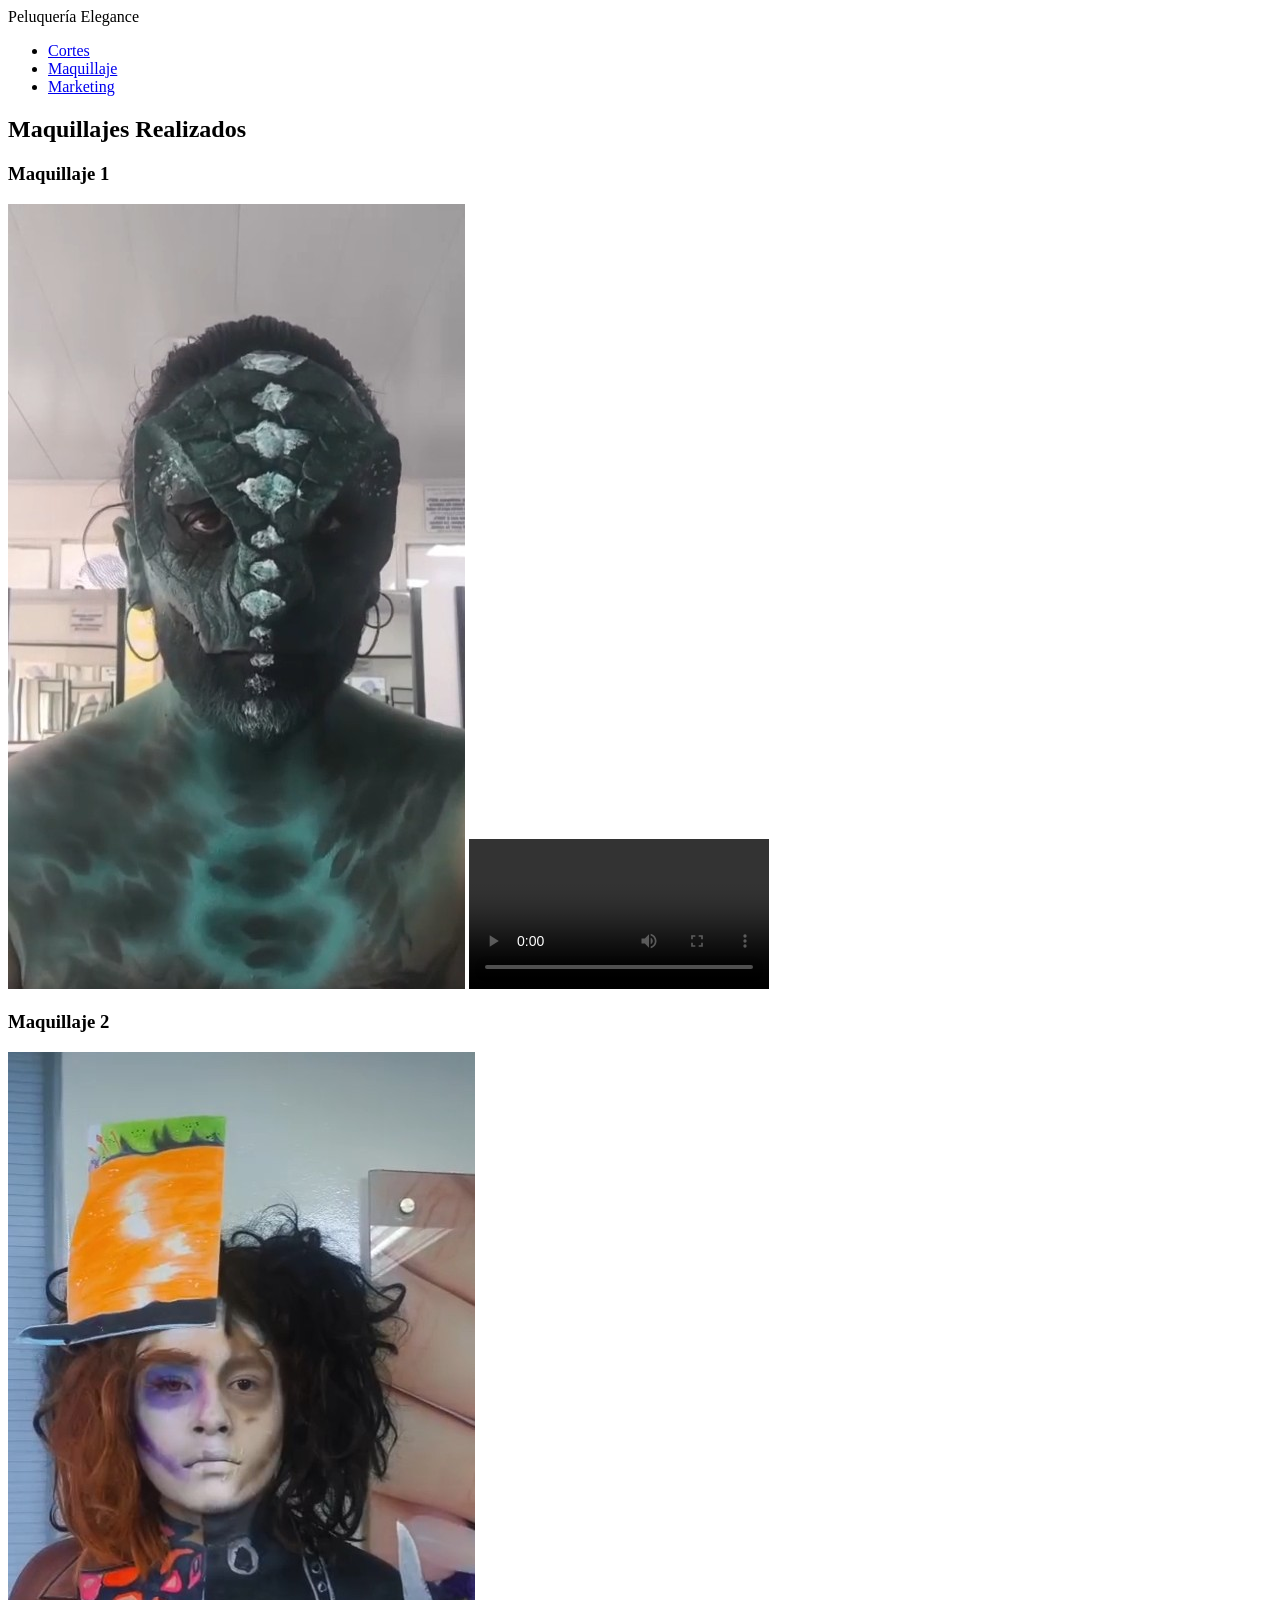
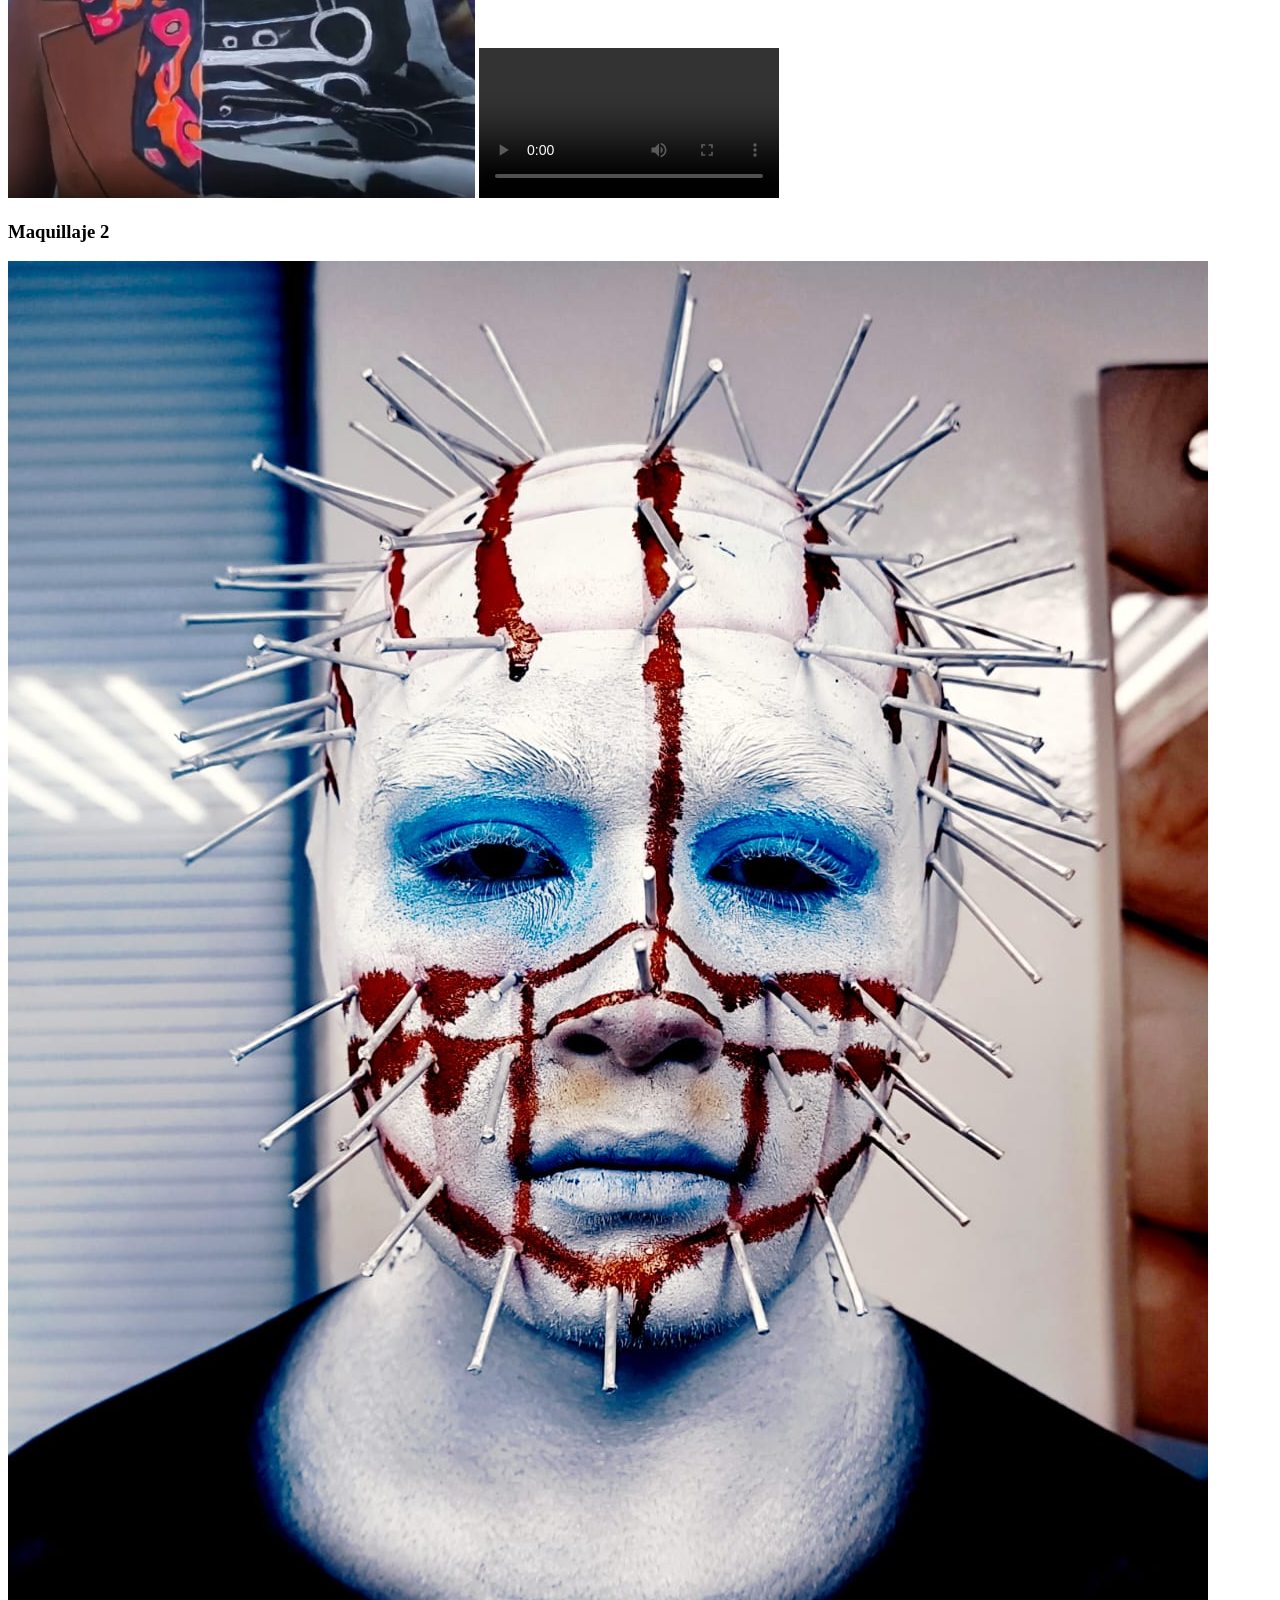
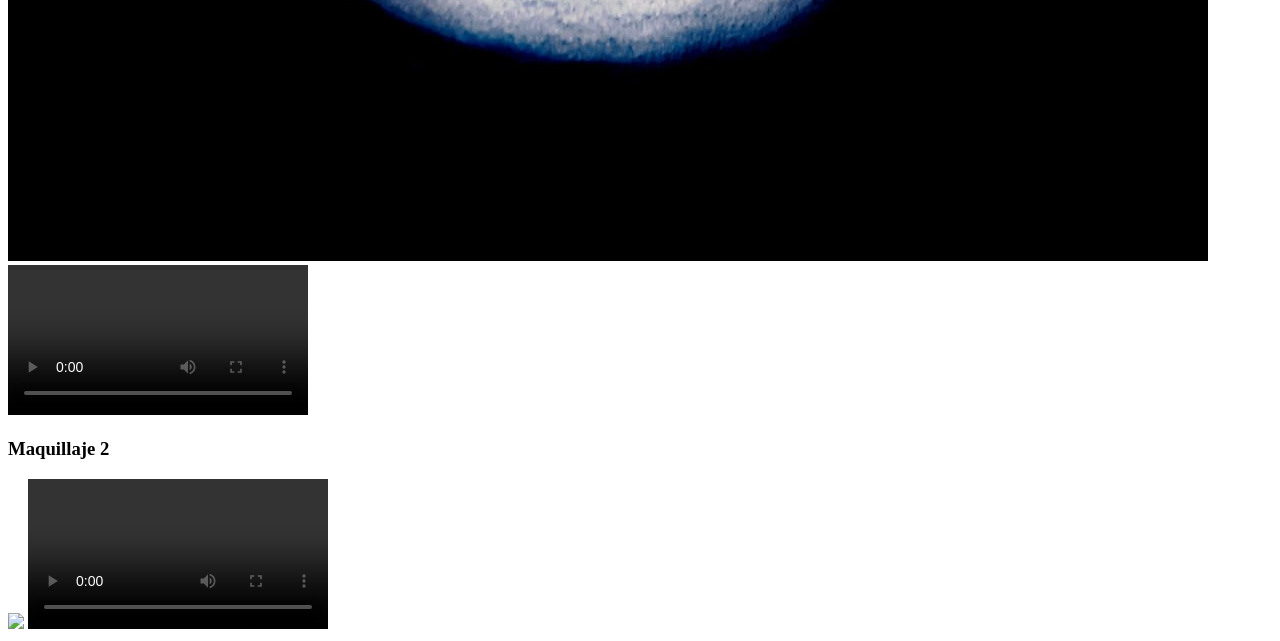
==== maquillaje.html @ 5a18e019 "Add files via upload" ====
<!DOCTYPE html>
<html lang="es">
<head>
    <meta charset="UTF-8">
    <title>Maquillaje | Peluquería Elegance</title>
    <link rel="stylesheet" href="styles.css">
</head>
<body>

<!-- NAVBAR -->
<nav class="navbar">

    <div class="logo">Peluquería Elegance</div>

    <ul class="nav-links">
        <li><a href="index.html">Cortes</a></li>
        <li><a href="maquillaje.html">Maquillaje</a></li>
        <li><a href="marketing.html">Marketing</a></li>
    </ul>

</nav>


<section class="galeria">
    <h2>Maquillajes Realizados</h2>

    <div class="contenedor-galeria">

       <div class="item">
            <h3>Maquillaje 1</h3>
          <img src="imagenes_maquillajes/maquillaje 1.jpg" >
            <video controls>
                <source src="videos_maquillaje/maquillaje 1.mp4" type="video/mp4">
            </video>
        </div>

       <div class="item">
            <h3>Maquillaje 2</h3>
            <img src="imagenes_maquillajes/maquillaje_2.jpg" >
            <video controls>
                <source src="videos_maquillaje/maquillaje_2.mp4" type="video/mp4">
            </video>
        </div>
     <div class="item">
            <h3>Maquillaje 2</h3>
            <img src="imagenes_maquillajes/maquillaje 3.jpeg" >
            <video controls>
                <source src="videos_maquillaje/.mp4" type="video/mp4">
            </video>
        </div>
       <div class="item">
            <h3>Maquillaje 2</h3>
            <img src="imagenes_maquillajes/.jpg" >
            <video controls>
                <source src="videos_maquillaje/.mp4" type="video/mp4">
            </video>
        </div>
    </div>
</section>
<script src="Script.js"></script>
</body>
</html
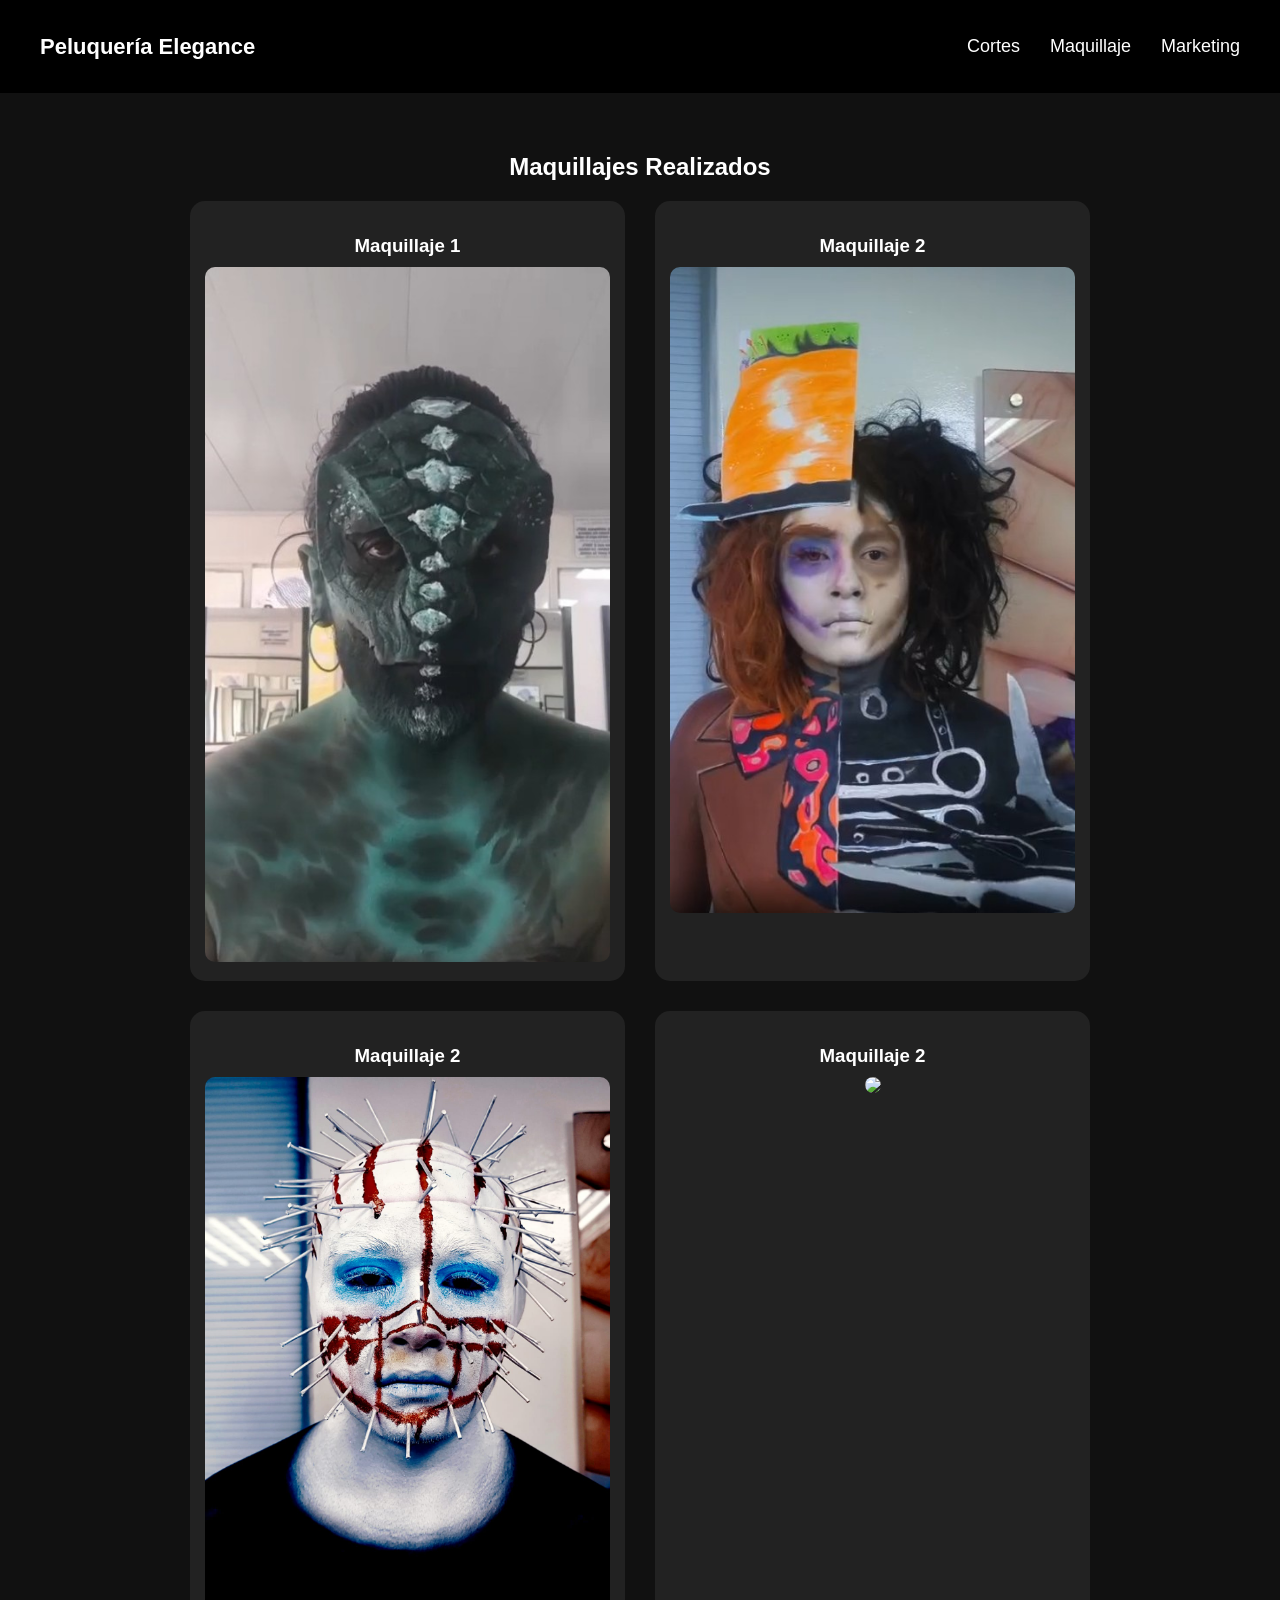
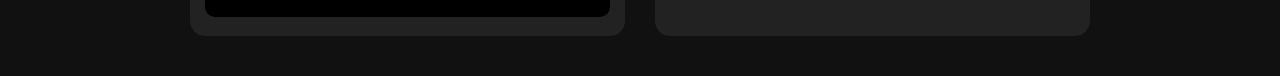
==== commit 0ea6cb53: "Update maquillaje.html" ====
--- a/maquillaje.html
+++ b/maquillaje.html
@@ -3,7 +3,7 @@
 <head>
     <meta charset="UTF-8">
     <title>Maquillaje | Peluquería Elegance</title>
-    <link rel="stylesheet" href="styles.css">
+    <link rel="stylesheet" href="Styles.css">
 </head>
 <body>
 
@@ -59,4 +59,5 @@
 </section>
 <script src="Script.js"></script>
 </body>
-</html+
+</html
--- a/Styles.css
+++ b/Styles.css
@@ -0,0 +1,89 @@
+body {
+    margin: 0;
+    font-family: Arial, sans-serif;
+    background-color: #111;
+    color: white;
+}
+/* NAVBAR */
+
+.navbar{
+    display:flex;
+    justify-content:space-between;
+    align-items:center;
+    padding:20px 40px;
+    background-color:#000;
+}
+
+.logo{
+    font-size:22px;
+    font-weight:bold;
+}
+
+.nav-links{
+    list-style:none;
+    display:flex;
+    gap:30px;
+}
+
+.nav-links a{
+    text-decoration:none;
+    color:white;
+    font-size:18px;
+    transition:0.3s;
+}
+
+.nav-links a:hover{
+    color:#00c3ff;
+}
+/* BIO */
+.biografia {
+    text-align: center;
+    padding: 50px;
+    background: linear-gradient(to right, #000, #333);
+}
+
+/* GALERÍA */
+.galeria {
+    padding: 40px;
+    text-align: center;
+}
+
+.contenedor-galeria {
+    display: grid;
+    grid-template-columns: repeat(2, 1fr); /* 🔥 2 columnas */
+    gap: 30px;
+    max-width: 900px;
+    margin: 0 auto;
+}
+
+.item {
+    background-color: #222;
+    padding: 15px;
+    border-radius: 15px;
+    transition: transform 0.3s;
+}
+
+.item:hover {
+    transform: scale(1.05);
+}
+
+.item h3 {
+    margin-bottom: 10px;
+}
+
+.item img,
+.item video {
+    width: 100%;
+    border-radius: 10px;
+}
+
+.item video {
+    display: none;
+}
+
+/* RESPONSIVE */
+@media (max-width: 768px) {
+    .contenedor-galeria {
+        grid-template-columns: 1fr;
+    }
+}
